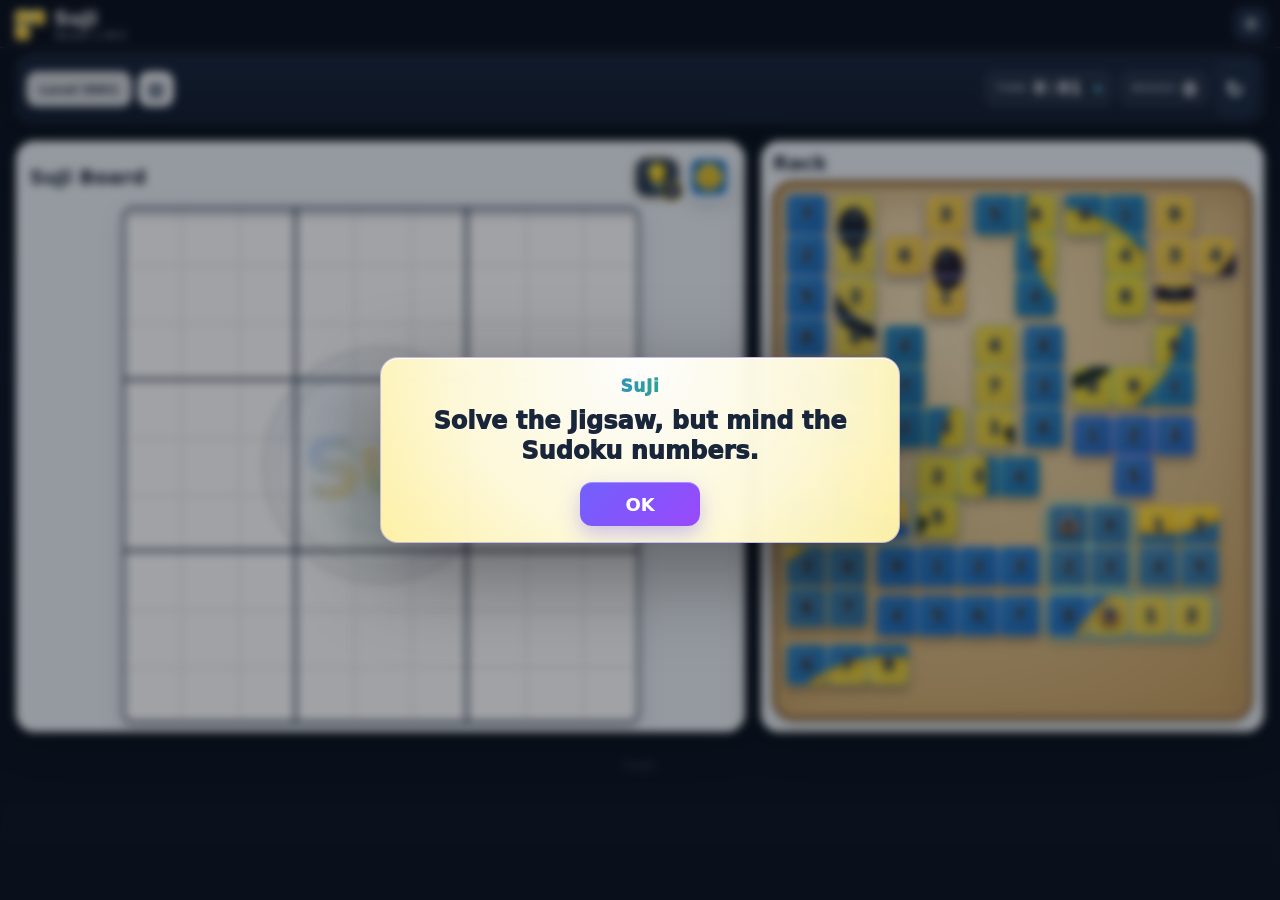
==== index.html @ 56ddd03a "Pre Card Builder Pre Card Builder" ====
<!doctype html>
<html lang="en">
<head>
  <meta charset="utf-8">
  <meta name="viewport" content="width=device-width, initial-scale=1, viewport-fit=cover">
  <meta name="theme-color" content="#121826">
  <meta name="application-name" content="SuJi">
  <meta name="apple-mobile-web-app-capable" content="yes">
  <meta name="apple-mobile-web-app-status-bar-style" content="black-translucent">
  <meta name="apple-mobile-web-app-title" content="SuJi">
  <title>SuJi — Version 1.34.0</title>
  <link rel="manifest" href="manifest.webmanifest">
  <link rel="icon" href="icons/icon-192.png">
  <link rel="apple-touch-icon" href="icons/apple-touch-icon.png">
  <link rel="stylesheet" href="styles.css">
</head>
<body>
  <header class="topbar">
    <div class="brand">
      <div class="brand-mark" aria-hidden="true">
        <span></span><span></span><span></span><span></span>
        <b class="eye e1"></b><b class="eye e2"></b><i class="smile"></i>
      </div>
      <div>
        <h1>SuJi</h1>
        <p>Version 1.34.0</p>
      </div>
    </div>
    <button id="helpBtn" class="icon-btn settings-btn" title="Settings" aria-label="Settings">⚙</button>
  </header>

  <main class="app">
    <section class="compact-status-strip panel" aria-label="Current level, attempt info and controls">
      <div class="compact-level-block" role="group" aria-label="Current level and level history">
        <span id="levelBtn" class="level-current-label compact-level-label">Level 0001</span>
        <button id="levelSelectBtn" class="level-select-btn compact-level-btn" type="button" aria-label="Choose a previous level" title="Choose a previous level">▦</button>
      </div>
      <div class="compact-metric compact-time" aria-label="Elapsed time">
        <span class="compact-metric-label">Time</span>
        <strong id="levelTimer" class="compact-metric-value digital-timer">0:00</strong>
        <span class="timer-live-dot compact-live-dot" aria-hidden="true"></span>
      </div>
      <div class="compact-metric compact-moves" aria-label="Moves so far">
        <span class="compact-metric-label">Moves</span>
        <strong id="movesStat" class="compact-metric-value">0</strong>
      </div>
      <button id="resetBtn" class="reset-btn compact-reset-btn" title="Restart this level">↻</button>
      <div id="hintLevelSlot" class="hint-level-slot" hidden></div>
    </section>



        <div class="play-layout">
      <section class="board-section">
        <div class="section-heading board-section-heading">
          <div class="board-title-block">
            <h2>SuJi Board</h2>
          </div>
          <div id="conflictAlert" class="conflict-alert" role="status" aria-live="assertive" hidden>
            <span class="conflict-alert-icon conflict-warning-icon" aria-hidden="true">
              <svg class="conflict-alert-icon-svg" viewBox="0 0 64 64" focusable="false" aria-hidden="true">
                <path d="M32 6 C29 6 26.5 7.5 24.8 10.4 L7.8 40.6 C4.4 46.6 8.7 54 15.6 54 H48.4 C55.3 54 59.6 46.6 56.2 40.6 L39.2 10.4 C37.5 7.5 35 6 32 6 Z" fill="#ffbd59" stroke="#f19a3d" stroke-width="3" stroke-linejoin="round"/>
                <rect x="29.4" y="18" width="5.2" height="21" rx="2.6" fill="#5a4a4a"/>
                <circle cx="32" cy="45.5" r="3.6" fill="#5a4a4a"/>
              </svg>
            </span>
            <span class="hint-alert-icon" aria-hidden="true">💡</span>
            <span id="conflictAlertText" class="conflict-alert-text"></span>
          </div>
          <div class="board-heading-tools">
            <button id="placementHintBtn" class="placement-hint-btn" type="button" aria-label="Use placement hint" title="Show where the next piece can fit">
              <span class="placement-hint-icon" aria-hidden="true">💡</span>
              <span id="placementHintCount" class="placement-hint-count">5</span>
            </button>
            <div id="hintCancelLabel" class="hint-cancel-label" role="status" aria-live="polite" hidden>Cancel</div>
            <div id="hintInstruction" class="hint-instruction" role="status" aria-live="polite" hidden>
              <span class="hint-instruction-icon" aria-hidden="true">💡</span>
              <span id="hintInstructionText">Tap a shape to reveal where it belongs.</span>
            </div>
            <button id="picturePreviewBtn" class="picture-preview-btn" type="button" title="Show completed picture" aria-label="Show completed picture" hidden>
              <img id="picturePreviewThumb" class="picture-preview-thumb" alt="" aria-hidden="true">
            </button>
          </div>
        </div>
        <div id="boardWrap" class="board-wrap">
          <div id="board" class="board" aria-label="9 by 9 SuJi board"></div>
          <div id="conflictBubble" class="conflict-bubble" role="status" aria-live="assertive" hidden>
            <span class="conflict-bubble-icon" aria-hidden="true">!</span>
            <span id="conflictBubbleText" class="conflict-bubble-text"></span>
          </div>
          <div id="tutorialStripe" class="tutorial-stripe" hidden aria-hidden="true"></div>
          <div class="suji-watermark" aria-hidden="true"><span>SuJi</span></div>
          <div class="sudoku-cell-grid" aria-hidden="true"></div>
          <div class="sudoku-lines" aria-hidden="true"></div>
        </div>
      </section>

      <section class="rack-section">
        <div class="section-heading">
          <div>
            <h2>Rack</h2>
          </div>
        </div>
        <div class="rack-shell">
          <div id="rack" class="rack" aria-label="Available SuJi pieces"></div>
        </div>

      </section>
    </div>

    <footer class="game-footer" aria-label="SuJi footer">
      <span class="footer-mark">SuJi</span>
    </footer>
  </main>

  <dialog id="confirmDialog">
    <form method="dialog">
      <h3>Restart puzzle?</h3>
      <p id="confirmText">Changing this game option will restart the puzzle and erase your current progress.</p>
      <div class="dialog-actions">
        <button value="cancel" class="secondary">Keep Playing</button>
        <button value="confirm" class="primary">Restart & Change</button>
      </div>
    </form>
  </dialog>

  <dialog id="levelDialog" class="level-picker-dialog">
    <div class="level-picker-shell">
      <div class="level-picker-titlebar">
        <span class="level-picker-title">Select Level</span>
        <button id="levelPickerClose" class="level-picker-close" type="button" aria-label="Close level selector" title="Close">×</button>
      </div>
      <div class="level-picker-body">
        <section class="level-achievement-hero" aria-label="Your SuJi progress">
          <div class="level-achievement-copy">
            <span class="level-achievement-kicker">YOUR SUJI JOURNEY</span>
            <strong id="levelAchievementHeadline">Level 1 reached</strong>
            <span id="levelAchievementMessage">Build your streak and turn every level gold.</span>
          </div>
          <div class="level-achievement-trophy" aria-hidden="true">🏆</div>
          <div class="level-achievement-stats">
            <div><strong id="levelHighestReached">1</strong><span>Highest</span></div>
            <div><strong id="levelCompletedCount">0</strong><span>Cleared</span></div>
            <div class="perfect"><strong id="levelPerfectCount">0</strong><span>★★★ Perfect</span></div>
          </div>
        </section>
        <div class="level-picker-subhead">
          <strong id="levelPickerRange">Levels 1–100</strong>
          <span>Tap any unlocked level to replay it.</span>
        </div>
        <div class="level-picker-jump" aria-label="Jump to level page">
          <label for="levelJumpInput">Jump to level</label>
          <div class="level-picker-jump-controls">
            <input id="levelJumpInput" type="number" inputmode="numeric" min="1" max="9999" step="1" placeholder="1–9999" aria-label="Enter any level from 1 to 9999">
            <button id="levelJumpGo" class="primary" type="button">Go</button>
          </div>
          <span id="levelJumpError" class="level-picker-jump-error" aria-live="polite"></span>
        </div>
        <div class="level-picker-pager">
          <button id="levelPagePrev" class="secondary" type="button">‹ 100</button>
          <strong id="levelPageLabel">1–100</strong>
          <button id="levelPageNext" class="secondary" type="button">100 ›</button>
        </div>
        <div id="levelGrid" class="level-grid" aria-label="Level history"></div>
        <p class="level-picker-note">Browse 100 levels at a time, up to Level 9999. Levels above your highest-ever reached level remain locked.</p>
      </div>
    </div>
  </dialog>

  <dialog id="levelCompleteDialog" class="level-complete-dialog">
    <div class="level-complete-card">
      <div class="level-complete-burst" aria-hidden="true">✓</div>
      <h2>Well done!</h2>
      <p id="levelCompleteTitle">Level complete</p>
      <div id="levelCompleteStars" class="level-complete-stars" aria-label="Star rating">★★★</div>
      <div class="level-complete-stats">
        <div><span>Time</span><strong id="levelCompleteTime">0:00</strong></div>
        <div><span>Moves</span><strong id="levelCompleteMoves">0</strong></div>
      </div>
      <p id="levelCompleteBest" class="level-complete-best"></p>
      <div class="level-complete-actions">
        <button id="levelCompleteReplay" class="secondary" type="button">↻ Replay</button>
        <button id="levelCompleteOK" class="primary" type="button">OK · Next Level</button>
      </div>
    </div>
  </dialog>

  <dialog id="helpDialog" class="settings-dialog">
    <form method="dialog" class="settings-shell">
      <div class="settings-head">
        <h3>Settings</h3>
        <button value="close" class="settings-close-btn" aria-label="Close settings" title="Close settings">
          <svg class="settings-close-icon-svg" viewBox="0 0 24 24" aria-hidden="true" focusable="false">
            <path d="M7 7 L17 17 M17 7 L7 17" fill="none" stroke="#f3f6ff" stroke-width="3.2" stroke-linecap="round"/>
          </svg>
        </button>
      </div>

      <section class="settings-config" aria-label="Game settings">
        <div class="settings-switch-row option-group option-group-picture">
          <button id="pictureToggle" class="mode-toggle picture-toggle settings-switch" type="button" aria-pressed="true" title="Show or hide the jigsaw picture">
            <span class="mode-toggle-text settings-switch-copy">
              <span class="toggle-label-icon">🙂</span>
              <span id="pictureToggleText">Show Jigsaw Picture</span>
            </span>
            <span id="pictureLock" class="settings-padlock settings-padlock-near-switch" aria-hidden="true" hidden>🔒</span>
            <span class="switch-track" aria-hidden="true"><span class="switch-thumb"></span></span>
          </button>
        </div>
      </section>

      <div class="settings-future-space" aria-hidden="true"></div>
      <p id="settingsLockedNote" class="settings-locked-note" hidden>During Tutorial Levels 1-5 Some settings are locked.</p>
    </form>
  </dialog>

  <dialog id="tutorialModal" class="tutorial-modal tutorial-modal-bottom" aria-live="assertive">
    <div class="tutorial-modal-inner">
      <div class="tutorial-modal-line">
        <span id="tutorialText">Solve the Jigsaw - Take care of the Sudoku numbers.</span>
        <button id="tutorialClose" class="tutorial-close" type="button" aria-label="Close message" title="Close">×</button>
      </div>
      <div class="tutorial-modal-actions">
        <button id="tutorialOk" class="tutorial-ok" type="button">OK</button>
      </div>
    </div>
  </dialog>


  <div id="picturePreviewOverlay" class="picture-preview-overlay" hidden aria-hidden="true">
    <div id="picturePreviewCard" class="picture-preview-card" role="dialog" aria-modal="true" aria-label="Completed puzzle picture">
      <div class="picture-preview-titlebar">
        <span id="picturePreviewTitle" class="picture-preview-title">Puzzle Preview</span>
        <button id="picturePreviewClose" class="picture-preview-close" type="button" aria-label="Close completed picture" title="Close">×</button>
      </div>
      <div class="picture-preview-frame">
        <img id="picturePreviewImage" class="picture-preview-image" alt="Completed puzzle preview">
      </div>
    </div>
  </div>


  <aside id="pwaInstallPrompt" class="pwa-install-prompt" hidden aria-live="polite">
    <img class="pwa-install-icon" src="icons/icon-192.png" alt="" aria-hidden="true">
    <div class="pwa-install-copy">
      <strong id="pwaInstallTitle">Install SuJi</strong>
      <span id="pwaInstallText">Add SuJi to your Home Screen and play like a normal app.</span>
    </div>
    <div class="pwa-install-actions">
      <button id="pwaInstallBtn" class="pwa-install-btn" type="button">Install</button>
      <button id="pwaInstallDismiss" class="pwa-install-dismiss" type="button" aria-label="Dismiss install suggestion">×</button>
    </div>
  </aside>

  <script defer src="js/module-runtime.js"></script>
  <script defer src="config/game-config.js"></script>
  <script defer src="config/storage-keys.js"></script>
  <script defer src="config/ui-config.js"></script>
  <script defer src="js/core/app-context.js"></script>
  <script defer src="js/core/dom.js"></script>
  <script defer src="js/core/events.js"></script>
  <script defer src="js/core/state.js"></script>
  <script defer src="js/core/utils.js"></script>
  <script defer src="js/data/pattern-provider.js"></script>
  <script defer src="js/features/drag-drop.js"></script>
  <script defer src="js/features/hints.js"></script>
  <script defer src="js/features/level-picker.js"></script>
  <script defer src="js/features/picture-preview.js"></script>
  <script defer src="js/features/settings.js"></script>
  <script defer src="js/features/tutorial.js"></script>
  <script defer src="js/game/placement-rules.js"></script>
  <script defer src="js/game/puzzle-builder.js"></script>
  <script defer src="js/game/scoring.js"></script>
  <script defer src="js/game/sudoku-generator.js"></script>
  <script defer src="js/game/validator.js"></script>
  <script defer src="js/layout/rack-layout.js"></script>
  <script defer src="js/layout/responsive-layout.js"></script>
  <script defer src="js/levels/level-loader.js"></script>
  <script defer src="js/levels/level-manager.js"></script>
  <script defer src="js/levels/level-registry.js"></script>
  <script defer src="js/levels/packs/pack-manager.js"></script>
  <script defer src="js/levels/packs/pack-registry.js"></script>
  <script defer src="js/levels/progression.js"></script>
  <script defer src="js/levels/sponsored/sponsored-pack-provider.js"></script>
  <script defer src="js/levels/standard/standard-level-provider.js"></script>
  <script defer src="js/levels/standard/standard-progression.js"></script>
  <script defer src="js/levels/tutorial/level-001.js"></script>
  <script defer src="js/levels/tutorial/level-002.js"></script>
  <script defer src="js/levels/tutorial/level-003.js"></script>
  <script defer src="js/levels/tutorial/level-004.js"></script>
  <script defer src="js/levels/tutorial/level-005.js"></script>
  <script defer src="js/levels/types/sponsored-level.js"></script>
  <script defer src="js/levels/types/standard-level.js"></script>
  <script defer src="js/levels/types/themed-level.js"></script>
  <script defer src="js/levels/types/tutorial-level.js"></script>
  <script defer src="js/main.js"></script>
  <script defer src="js/pwa/install.js"></script>
  <script defer src="js/storage/preferences-store.js"></script>
  <script defer src="js/storage/progress-store.js"></script>
  <script defer src="js/storage/session-store.js"></script>
  <script defer src="js/ui/board-view.js"></script>
  <script defer src="js/ui/conflict-view.js"></script>
  <script defer src="js/ui/dialogs.js"></script>
  <script defer src="js/ui/piece-view.js"></script>
  <script defer src="js/ui/rack-view.js"></script>
  <script defer src="js/ui/stats-view.js"></script>
  <script defer src="js/start.js"></script>
</body>
</html>
---- styles.css ----
@import url('./config/theme.css');
@import url('./css/base.css');
@import url('./css/app-shell.css');
@import url('./css/board.css');
@import url('./css/rack.css');
@import url('./css/pieces.css');
@import url('./css/hints.css');
@import url('./css/conflicts.css');
@import url('./css/dialogs.css');
@import url('./css/tutorial.css');
@import url('./css/level-picker.css');
@import url('./css/pwa.css');
@import url('./css/responsive.css');
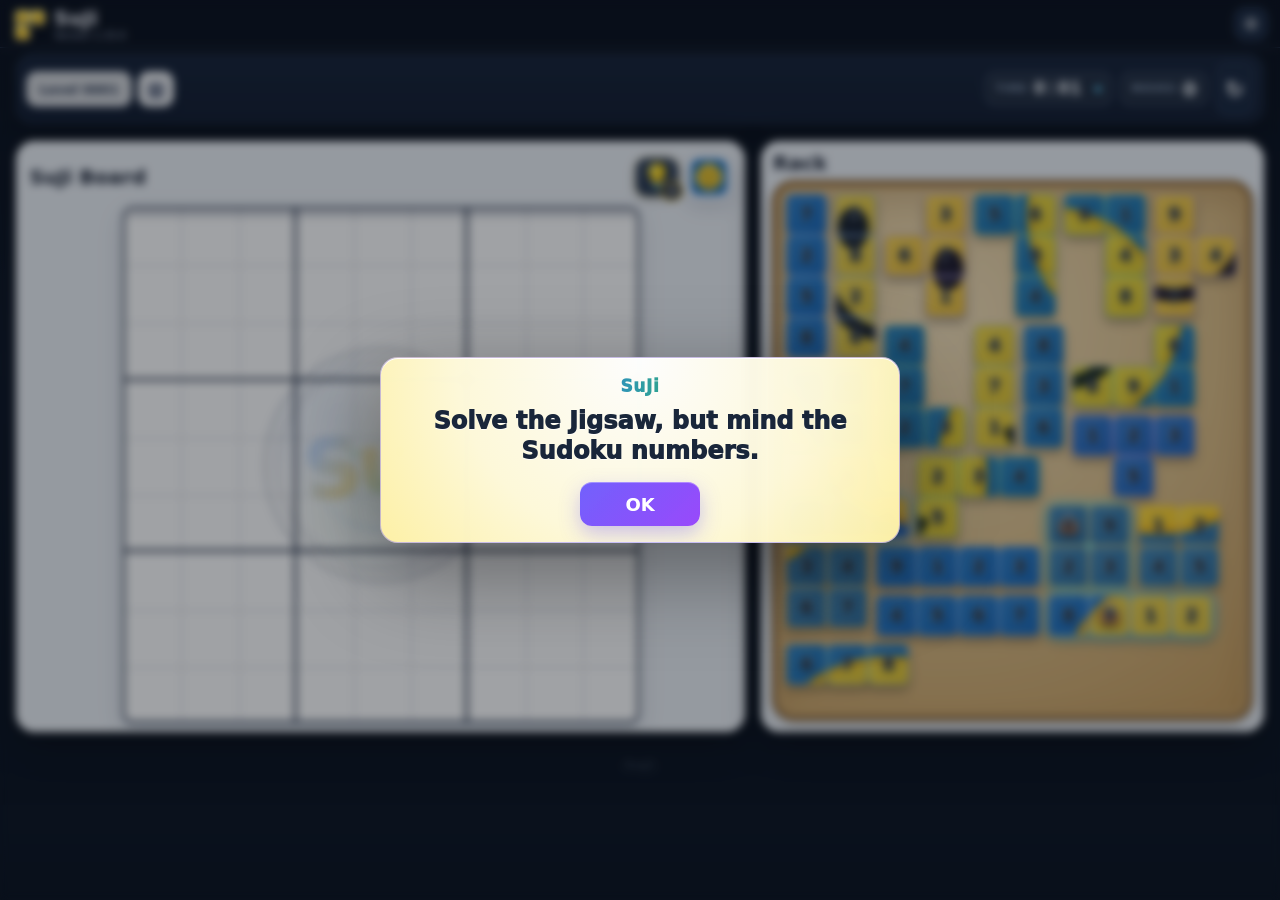
==== commit eb8abf57: "card printer refined card printer refined" ====
--- a/index.html
+++ b/index.html
@@ -8,7 +8,7 @@
   <meta name="apple-mobile-web-app-capable" content="yes">
   <meta name="apple-mobile-web-app-status-bar-style" content="black-translucent">
   <meta name="apple-mobile-web-app-title" content="SuJi">
-  <title>SuJi — Version 1.34.0</title>
+  <title>SuJi — Version 1.33.0</title>
   <link rel="manifest" href="manifest.webmanifest">
   <link rel="icon" href="icons/icon-192.png">
   <link rel="apple-touch-icon" href="icons/apple-touch-icon.png">
@@ -23,7 +23,7 @@
       </div>
       <div>
         <h1>SuJi</h1>
-        <p>Version 1.34.0</p>
+        <p>Version 1.33.0</p>
       </div>
     </div>
     <button id="helpBtn" class="icon-btn settings-btn" title="Settings" aria-label="Settings">⚙</button>
@@ -262,6 +262,7 @@
   <script defer src="js/core/state.js"></script>
   <script defer src="js/core/utils.js"></script>
   <script defer src="js/data/pattern-provider.js"></script>
+  <script defer src="js/levels/frozen/frozen-level-data.js"></script>
   <script defer src="js/features/drag-drop.js"></script>
   <script defer src="js/features/hints.js"></script>
   <script defer src="js/features/level-picker.js"></script>
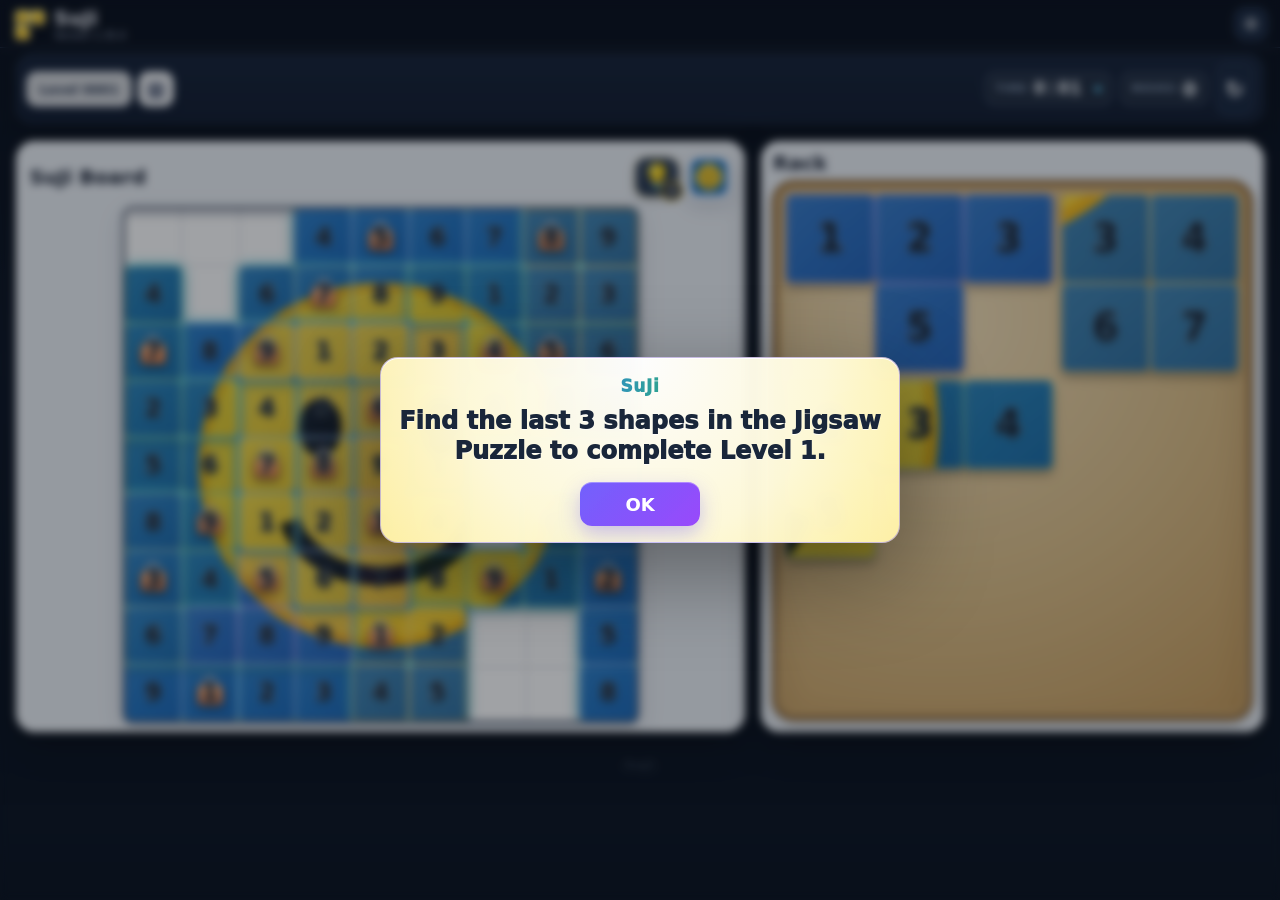
==== commit 5df6ef34: "Tutorial Tutorial" ====
--- a/index.html
+++ b/index.html
@@ -8,7 +8,7 @@
   <meta name="apple-mobile-web-app-capable" content="yes">
   <meta name="apple-mobile-web-app-status-bar-style" content="black-translucent">
   <meta name="apple-mobile-web-app-title" content="SuJi">
-  <title>SuJi — Version 1.33.0</title>
+  <title>SuJi — Version 1.35.0</title>
   <link rel="manifest" href="manifest.webmanifest">
   <link rel="icon" href="icons/icon-192.png">
   <link rel="apple-touch-icon" href="icons/apple-touch-icon.png">
@@ -23,7 +23,7 @@
       </div>
       <div>
         <h1>SuJi</h1>
-        <p>Version 1.33.0</p>
+        <p>Version 1.35.0</p>
       </div>
     </div>
     <button id="helpBtn" class="icon-btn settings-btn" title="Settings" aria-label="Settings">⚙</button>
@@ -262,7 +262,6 @@
   <script defer src="js/core/state.js"></script>
   <script defer src="js/core/utils.js"></script>
   <script defer src="js/data/pattern-provider.js"></script>
-  <script defer src="js/levels/frozen/frozen-level-data.js"></script>
   <script defer src="js/features/drag-drop.js"></script>
   <script defer src="js/features/hints.js"></script>
   <script defer src="js/features/level-picker.js"></script>
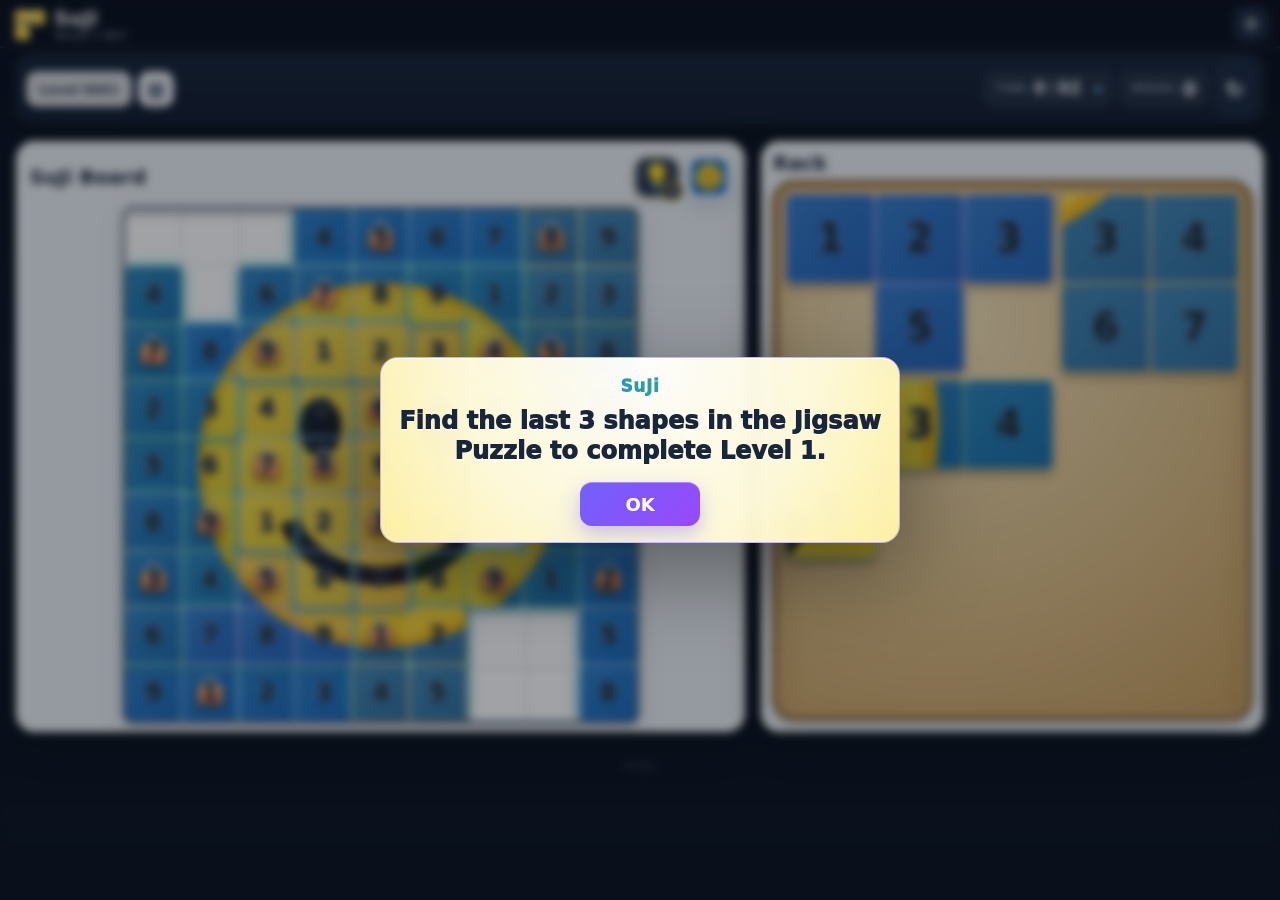
==== commit e061376d: "Improved Tutorial Improved Tutorial" ====
--- a/index.html
+++ b/index.html
@@ -8,7 +8,7 @@
   <meta name="apple-mobile-web-app-capable" content="yes">
   <meta name="apple-mobile-web-app-status-bar-style" content="black-translucent">
   <meta name="apple-mobile-web-app-title" content="SuJi">
-  <title>SuJi — Version 1.35.0</title>
+  <title>SuJi — Version 1.38.0</title>
   <link rel="manifest" href="manifest.webmanifest">
   <link rel="icon" href="icons/icon-192.png">
   <link rel="apple-touch-icon" href="icons/apple-touch-icon.png">
@@ -23,7 +23,7 @@
       </div>
       <div>
         <h1>SuJi</h1>
-        <p>Version 1.35.0</p>
+        <p>Version 1.38.0</p>
       </div>
     </div>
     <button id="helpBtn" class="icon-btn settings-btn" title="Settings" aria-label="Settings">⚙</button>
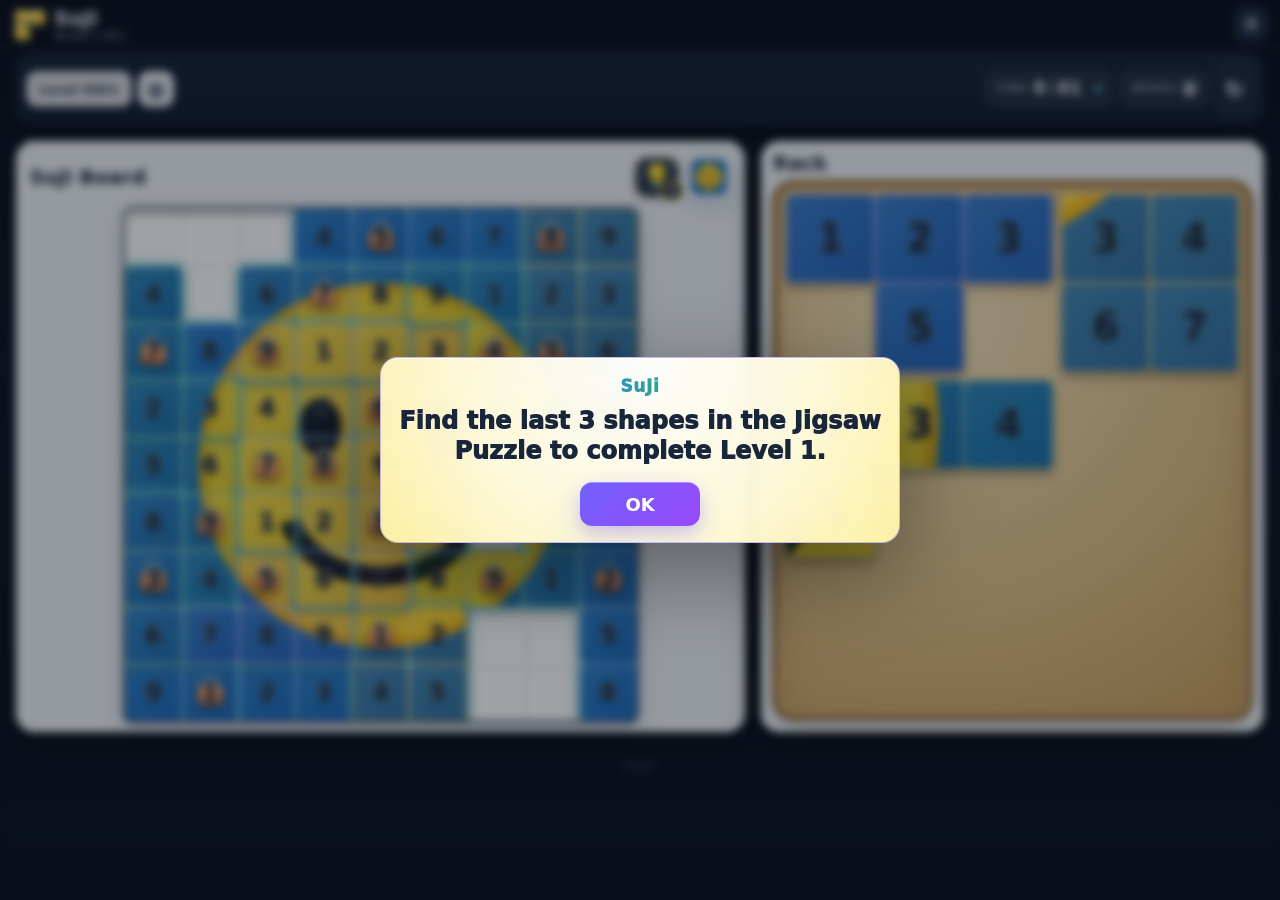
==== commit 0ff1b67d: "Small Change In Tutorial Small Change In Tutorial" ====
--- a/index.html
+++ b/index.html
@@ -8,7 +8,7 @@
   <meta name="apple-mobile-web-app-capable" content="yes">
   <meta name="apple-mobile-web-app-status-bar-style" content="black-translucent">
   <meta name="apple-mobile-web-app-title" content="SuJi">
-  <title>SuJi — Version 1.38.0</title>
+  <title>SuJi — Version 1.38.1</title>
   <link rel="manifest" href="manifest.webmanifest">
   <link rel="icon" href="icons/icon-192.png">
   <link rel="apple-touch-icon" href="icons/apple-touch-icon.png">
@@ -23,7 +23,7 @@
       </div>
       <div>
         <h1>SuJi</h1>
-        <p>Version 1.38.0</p>
+        <p>Version 1.38.1</p>
       </div>
     </div>
     <button id="helpBtn" class="icon-btn settings-btn" title="Settings" aria-label="Settings">⚙</button>
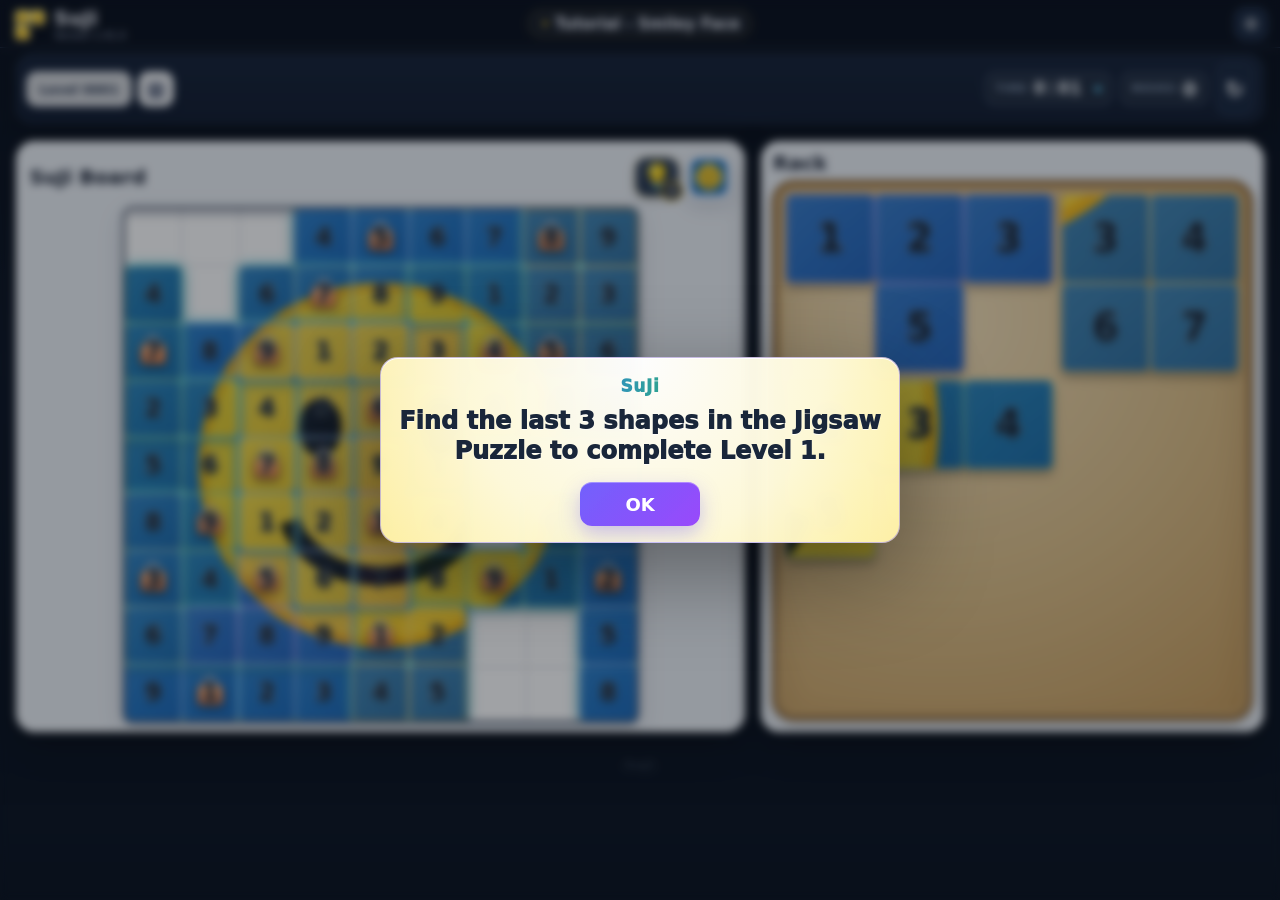
==== commit 3641af11: "10 levels of tutorials 10 levels of tutorials" ====
--- a/index.html
+++ b/index.html
@@ -8,7 +8,7 @@
   <meta name="apple-mobile-web-app-capable" content="yes">
   <meta name="apple-mobile-web-app-status-bar-style" content="black-translucent">
   <meta name="apple-mobile-web-app-title" content="SuJi">
-  <title>SuJi — Version 1.38.1</title>
+  <title>SuJi — Version 1.41.0</title>
   <link rel="manifest" href="manifest.webmanifest">
   <link rel="icon" href="icons/icon-192.png">
   <link rel="apple-touch-icon" href="icons/apple-touch-icon.png">
@@ -23,9 +23,10 @@
       </div>
       <div>
         <h1>SuJi</h1>
-        <p>Version 1.38.1</p>
-      </div>
-    </div>
+        <p>Version 1.41.0</p>
+      </div>
+    </div>
+    <div id="levelTitle" class="topbar-level-title" role="status" aria-live="polite" hidden></div>
     <button id="helpBtn" class="icon-btn settings-btn" title="Settings" aria-label="Settings">⚙</button>
   </header>
 
@@ -162,7 +163,7 @@
           <button id="levelPageNext" class="secondary" type="button">100 ›</button>
         </div>
         <div id="levelGrid" class="level-grid" aria-label="Level history"></div>
-        <p class="level-picker-note">Browse 100 levels at a time, up to Level 9999. Levels above your highest-ever reached level remain locked.</p>
+        <p class="level-picker-note">Tutorial Levels 1–10 are always open. From Level 11 onward, levels above your highest-ever reached level remain locked.</p>
       </div>
     </div>
   </dialog>
@@ -210,7 +211,7 @@
       </section>
 
       <div class="settings-future-space" aria-hidden="true"></div>
-      <p id="settingsLockedNote" class="settings-locked-note" hidden>During Tutorial Levels 1-5 Some settings are locked.</p>
+      <p id="settingsLockedNote" class="settings-locked-note" hidden>During Tutorial Levels 1-10 some settings are locked.</p>
     </form>
   </dialog>
 
@@ -289,6 +290,11 @@
   <script defer src="js/levels/tutorial/level-003.js"></script>
   <script defer src="js/levels/tutorial/level-004.js"></script>
   <script defer src="js/levels/tutorial/level-005.js"></script>
+  <script defer src="js/levels/tutorial/level-006.js"></script>
+  <script defer src="js/levels/tutorial/level-007.js"></script>
+  <script defer src="js/levels/tutorial/level-008.js"></script>
+  <script defer src="js/levels/tutorial/level-009.js"></script>
+  <script defer src="js/levels/tutorial/level-010.js"></script>
   <script defer src="js/levels/types/sponsored-level.js"></script>
   <script defer src="js/levels/types/standard-level.js"></script>
   <script defer src="js/levels/types/themed-level.js"></script>
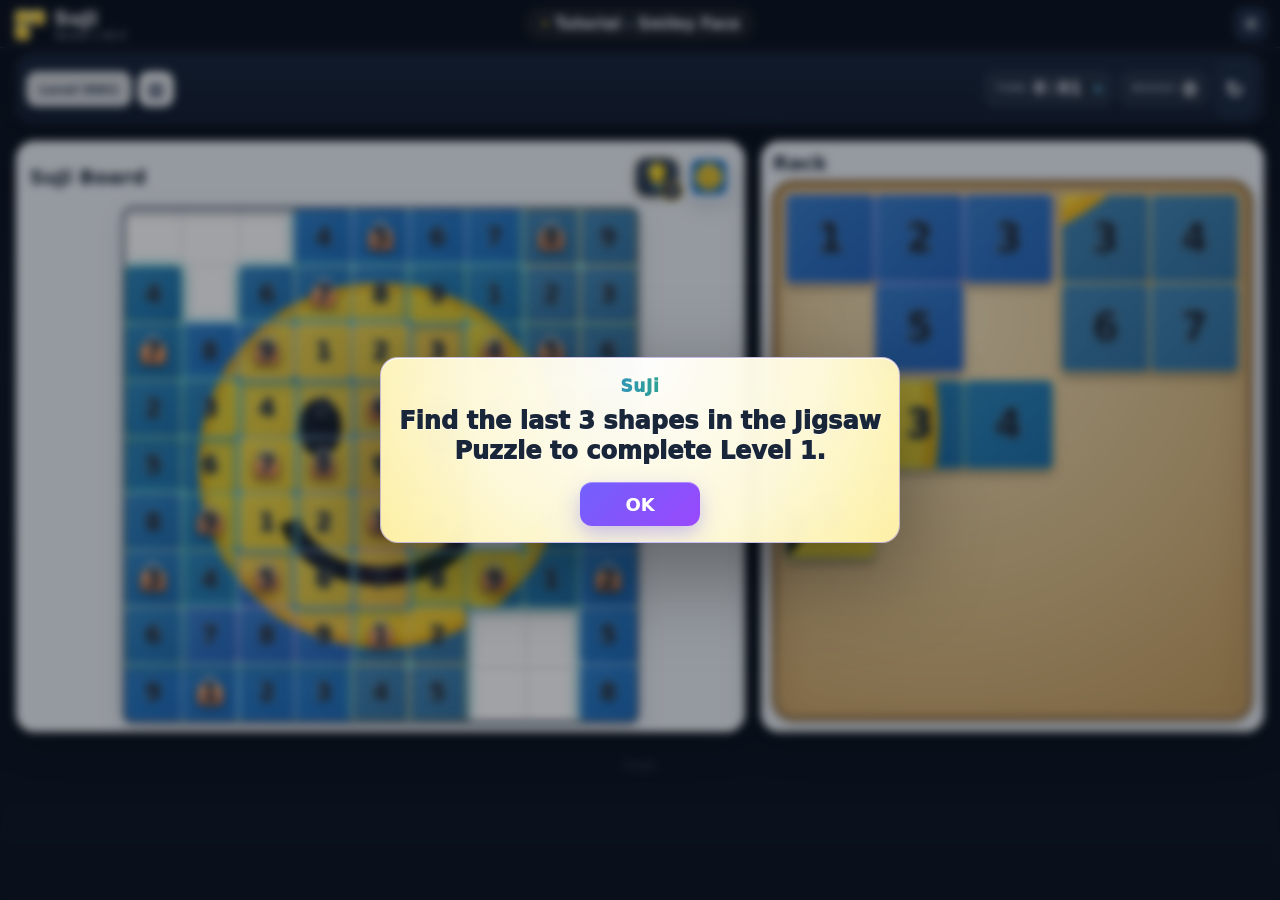
==== commit 612e541f: "Improved onboarding 1 Improved onboarding 1" ====
--- a/index.html
+++ b/index.html
@@ -8,7 +8,7 @@
   <meta name="apple-mobile-web-app-capable" content="yes">
   <meta name="apple-mobile-web-app-status-bar-style" content="black-translucent">
   <meta name="apple-mobile-web-app-title" content="SuJi">
-  <title>SuJi — Version 1.41.0</title>
+  <title>SuJi — Version 1.42.0</title>
   <link rel="manifest" href="manifest.webmanifest">
   <link rel="icon" href="icons/icon-192.png">
   <link rel="apple-touch-icon" href="icons/apple-touch-icon.png">
@@ -23,7 +23,7 @@
       </div>
       <div>
         <h1>SuJi</h1>
-        <p>Version 1.41.0</p>
+        <p>Version 1.42.0</p>
       </div>
     </div>
     <div id="levelTitle" class="topbar-level-title" role="status" aria-live="polite" hidden></div>
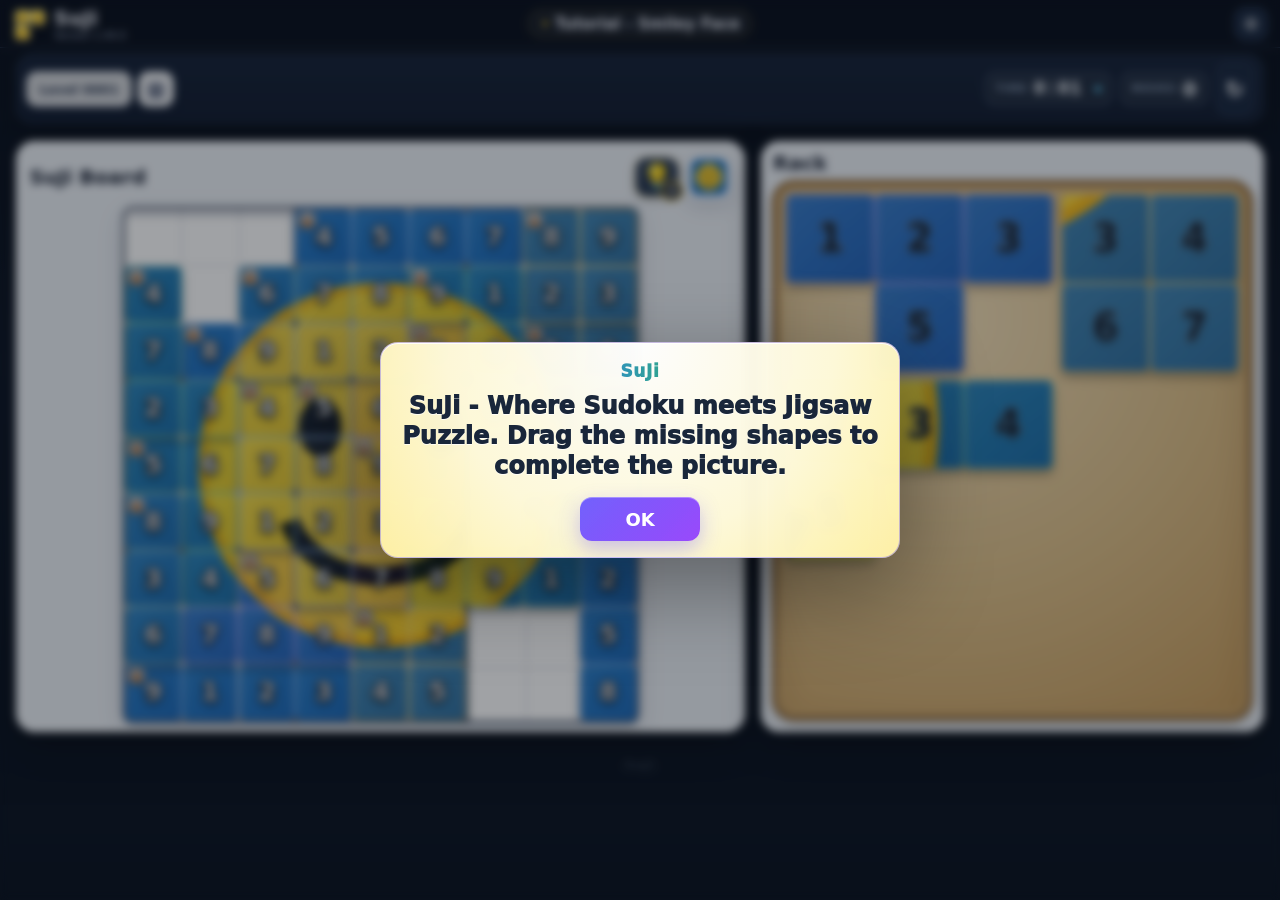
==== commit 7cee9023: "Cleaner help Cleaner help" ====
--- a/index.html
+++ b/index.html
@@ -8,7 +8,7 @@
   <meta name="apple-mobile-web-app-capable" content="yes">
   <meta name="apple-mobile-web-app-status-bar-style" content="black-translucent">
   <meta name="apple-mobile-web-app-title" content="SuJi">
-  <title>SuJi — Version 1.42.0</title>
+  <title>SuJi — Version 1.44.0</title>
   <link rel="manifest" href="manifest.webmanifest">
   <link rel="icon" href="icons/icon-192.png">
   <link rel="apple-touch-icon" href="icons/apple-touch-icon.png">
@@ -23,7 +23,7 @@
       </div>
       <div>
         <h1>SuJi</h1>
-        <p>Version 1.42.0</p>
+        <p>Version 1.44.0</p>
       </div>
     </div>
     <div id="levelTitle" class="topbar-level-title" role="status" aria-live="polite" hidden></div>
